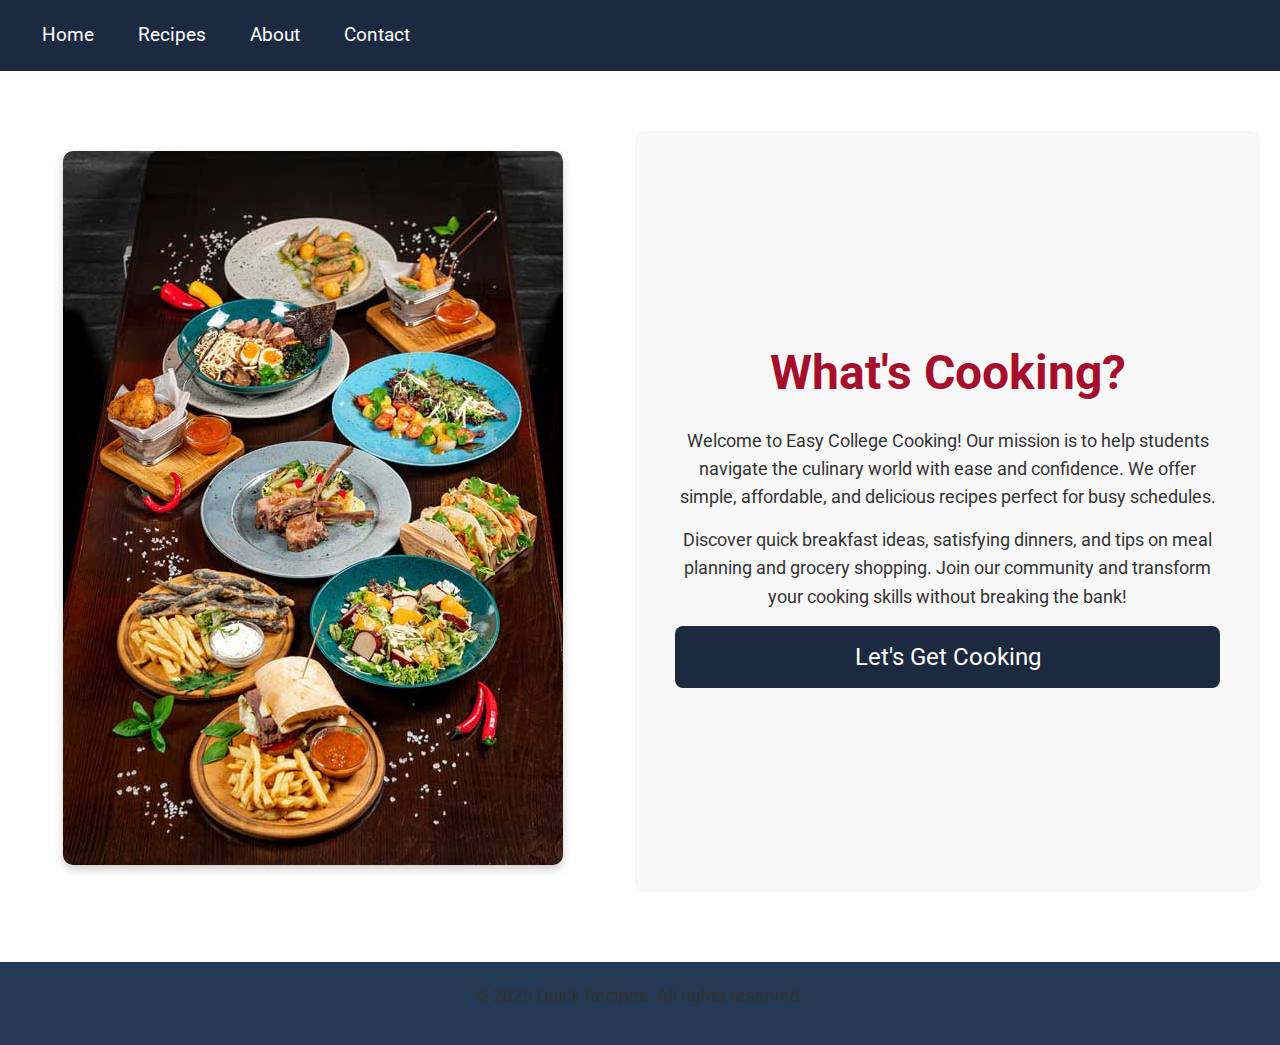
==== quickcrecipes-main/quickcrecipes-main/index.html @ 85bd6a0a "forms page" ====
<!DOCTYPE html>
<html lang="en">
<head>
    <meta charset="UTF-8">
    <meta name="viewport" content="width=device-width, initial-scale=1.0">
    <title>QuickRecipes | Home</title>
    <link rel="stylesheet" href="styles/styles.css">
</head>
<body>
    <!-- Navigation will be injected here -->
    <header></header>

    <main>
        <div class="container">
            <section id="recipes" class="left-column">
                <img src="images/hero.jpg" alt="A delicious meal representing home cooking">
            </section>
            <section class="right-column">
                <h2>What's Cooking?</h2>
                <p>
                    Welcome to Easy College Cooking! Our mission is to help students navigate the culinary world with ease and confidence. We offer simple, affordable, and delicious recipes perfect for busy schedules.
                </p>
                <p>
                    Discover quick breakfast ideas, satisfying dinners, and tips on meal planning and grocery shopping. Join our community and transform your cooking skills without breaking the bank!
                </p>
                <a class="button" href="recipes.html">Let's Get Cooking</a>
            </section>
        </div>
    </main>

    <footer>
        <p>&copy; 2025 Quick Recipes. All rights reserved.</p>
    </footer>

    <!-- JavaScript Files (ensure they load after content) -->
    <script src="scripts/nav.js"></script> 
    <script src="scripts/app.js"></script>
</body>
</html>
---- quickcrecipes-main/quickcrecipes-main/styles/styles.css ----
@import 'home.css';
@import 'recipes.css';
@import 'global.css';
@import 'header.css';
@import 'footer.css';

/* Import Google Fonts */
@import url('https://fonts.googleapis.com/css2?family=Afacad+Flux&family=Roboto:wght@300;400;700&display=swap');

/* Root Variables */
:root {
    --primary-color: #1B2A3F;
    --secondary-color: #A60F2B;
    --background-color: #FFFFFF;
    --accent-color: #B31023;
    --accent2-color: #243954;
    --text-color: #333;
    --button-text: #fff;
}

/* Typography */
h1, h2 {
    font-family: 'Roboto', sans-serif;
    color: var(--primary-color);
}

h2 {
    font-size: 3rem;
    color: var(--secondary-color);
    margin-bottom: 15px;
}

p {
    font-size: 1.1rem;
    line-height: 1.6;
    margin-bottom: 15px;
    color: var(--text-color);
}
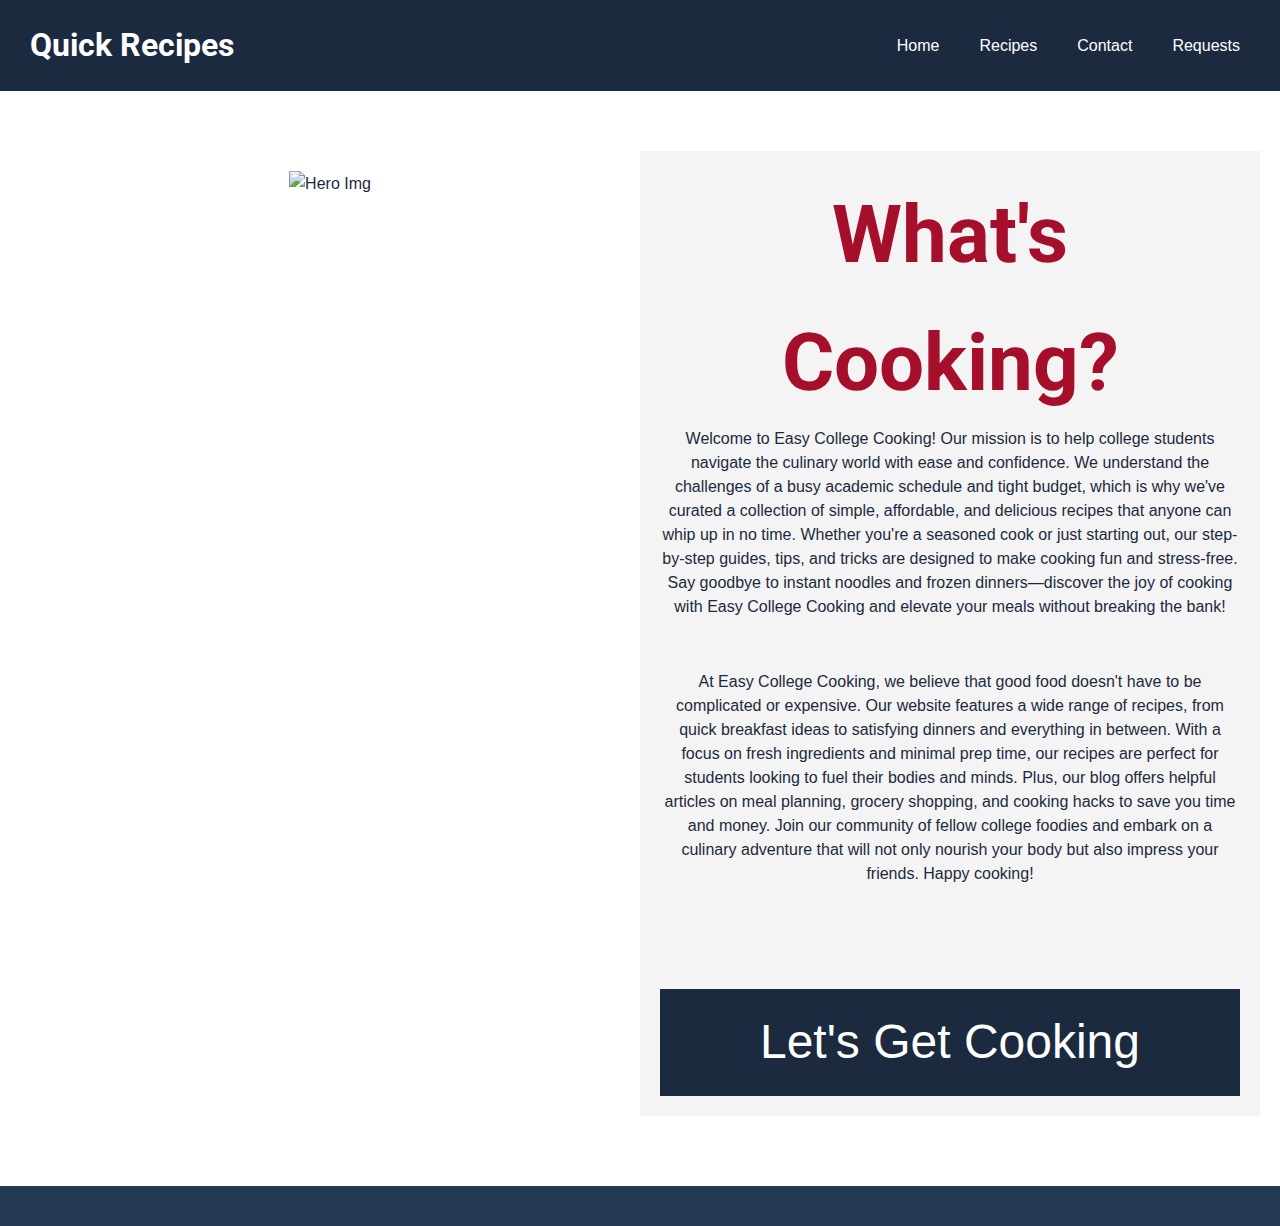
==== commit b0c08e98: "forms update-Js start" ====
--- a/quickcrecipes-main/quickcrecipes-main/index.html
+++ b/quickcrecipes-main/quickcrecipes-main/index.html
@@ -3,37 +3,52 @@
 <head>
     <meta charset="UTF-8">
     <meta name="viewport" content="width=device-width, initial-scale=1.0">
-    <title>QuickRecipes | Home</title>
+    <title>QuickRecipes</title>
     <link rel="stylesheet" href="styles/styles.css">
 </head>
 <body>
-    <!-- Navigation will be injected here -->
-    <header></header>
-
+    <header>
+        <div class="logo">
+            <h1>Quick Recipes</h1>
+        </div>
+        <nav>
+            <ul>
+                <li><a href="index.html">Home</a></li>
+                <li><a href="recipes.html">Recipes</a></li>
+                <li><a href="#contact">Contact</a></li>
+                <li><a href="form.html">Requests</a></li>
+            </ul>
+        </nav>
+    </header>
     <main>
         <div class="container">
             <section id="recipes" class="left-column">
-                <img src="images/hero.jpg" alt="A delicious meal representing home cooking">
+                <!--<h2>Quick College Recipes</h2>-->
+                <!--Replace with animated CSS Hover GIF later 9x16-->
+                <img src="images/AdobeStock_528296944.jpeg" alt="Hero Img">
             </section>
             <section class="right-column">
                 <h2>What's Cooking?</h2>
+                <!--AI Generated Copy. Replace Later if Needed-->
                 <p>
-                    Welcome to Easy College Cooking! Our mission is to help students navigate the culinary world with ease and confidence. We offer simple, affordable, and delicious recipes perfect for busy schedules.
+                    Welcome to Easy College Cooking! Our mission is to help college students navigate the culinary world with ease and confidence. We understand the challenges of a busy academic schedule and tight budget, which is why we've curated a collection of simple, affordable, and delicious recipes that anyone can whip up in no time. Whether you're a seasoned cook or just starting out, our step-by-step guides, tips, and tricks are designed to make cooking fun and stress-free. Say goodbye to instant noodles and frozen dinners—discover the joy of cooking with Easy College Cooking and elevate your meals without breaking the bank!
                 </p>
+                <br>
+                <br>
                 <p>
-                    Discover quick breakfast ideas, satisfying dinners, and tips on meal planning and grocery shopping. Join our community and transform your cooking skills without breaking the bank!
+                    At Easy College Cooking, we believe that good food doesn't have to be complicated or expensive. Our website features a wide range of recipes, from quick breakfast ideas to satisfying dinners and everything in between. With a focus on fresh ingredients and minimal prep time, our recipes are perfect for students looking to fuel their bodies and minds. Plus, our blog offers helpful articles on meal planning, grocery shopping, and cooking hacks to save you time and money. Join our community of fellow college foodies and embark on a culinary adventure that will not only nourish your body but also impress your friends. Happy cooking!
                 </p>
+                <br>
+                <br>
+                <br>
+                <br>
                 <a class="button" href="recipes.html">Let's Get Cooking</a>
             </section>
         </div>
     </main>
+    <footer>
 
-    <footer>
-        <p>&copy; 2025 Quick Recipes. All rights reserved.</p>
     </footer>
-
-    <!-- JavaScript Files (ensure they load after content) -->
-    <script src="scripts/nav.js"></script> 
     <script src="scripts/app.js"></script>
 </body>
-</html>
+</html>--- a/quickcrecipes-main/quickcrecipes-main/styles/styles.css
+++ b/quickcrecipes-main/quickcrecipes-main/styles/styles.css
@@ -1,38 +1,154 @@
-@import 'home.css';
-@import 'recipes.css';
+@import 'variables.css';
 @import 'global.css';
 @import 'header.css';
 @import 'footer.css';
 
-/* Import Google Fonts */
-@import url('https://fonts.googleapis.com/css2?family=Afacad+Flux&family=Roboto:wght@300;400;700&display=swap');
 
-/* Root Variables */
+/*Font Roboto*/
+@import url('https://fonts.googleapis.com/css2?family=Afacad+Flux&family=Roboto:ital,wght@0,100..900;1,100..900&display=swap');
+
+/*Root*/
 :root {
     --primary-color: #1B2A3F;
     --secondary-color: #A60F2B;
     --background-color: #FFFFFF;
     --accent-color: #B31023;
     --accent2-color: #243954;
-    --text-color: #333;
-    --button-text: #fff;
 }
 
-/* Typography */
-h1, h2 {
-    font-family: 'Roboto', sans-serif;
+* {
+    margin: 0;
+    padding: 0;
+    box-sizing: border-box;
+}
+
+
+/* Main Section Styles */
+main {
+    margin-top: 40px;
+    padding: 20px;
+    text-align: center;
+}
+
+section#recipes {
+    margin-bottom: 40px;
+}
+
+#recipes h2 {
+    font-size: 2rem;
     color: var(--primary-color);
 }
 
+
+/*2 column logic*/
+body {
+    font-family: Arial, sans-serif;
+    margin: 0;
+    padding: 0;
+}
+
+.container {
+    display: flex;
+    flex-direction: row;
+    height: 100%;
+}
+
+.left-column, .right-column {
+    flex: 1;
+    padding: 20px;
+}
+
+.left-column img {
+    max-width: 100%;
+    height: auto;
+}
+
+.right-column {
+    display: flex;
+    flex-direction: column;
+    justify-content: center;
+    background-color: #f4f4f4;
+}
+
 h2 {
-    font-size: 3rem;
+    /*margin-bottom: 20px;**/
+    font-size: 5rem;
     color: var(--secondary-color);
-    margin-bottom: 15px;
 }
 
 p {
-    font-size: 1.1rem;
-    line-height: 1.6;
-    margin-bottom: 15px;
-    color: var(--text-color);
-}+    font-size: 16px;
+    line-height: 1.5;
+}
+
+
+/*UI-UX*/
+.button {
+    background-color: var(--primary-color); 
+    border: none;
+    color: white;
+    padding: 15px 32px;
+    text-align: center;
+    text-decoration: none;
+    display: inline-block;
+    font-size: 3em;
+  }
+  .button:hover{
+    font-size: 4em;
+    color: var(--accent-color);
+  }
+
+  /* Recipe Card Styling */
+.recipe-card {
+    background-color: var(--background-color);
+    border: 2px solid var(--accent2-color);
+    padding: 20px;
+    margin: 20px;
+    border-radius: 10px;
+    box-shadow: 2px 2px 10px rgba(0, 0, 0, 0.1);
+    text-align: left;
+}
+
+/* Recipe Title */
+.recipe-card h3 {
+    font-size: 1.8rem;
+    color: var(--primary-color);
+}
+
+/* Recipe Ingredients List */
+.recipe-card ul {
+    list-style-type: square;
+    padding-left: 20px;
+}
+
+/* Recipe Directions */
+.recipe-card ol {
+    list-style-type: decimal;
+    padding-left: 20px;
+}
+
+/* Ensure Recipes are Displayed in a Grid */
+#recipes-container {
+    display: flex;
+    flex-wrap: wrap;
+    gap: 15px;
+    justify-content: center;
+}
+
+/*.recipe-card {
+    border: 1px solid #ddd;
+    padding: 15px;
+    margin: 10px;
+    border-radius: 8px;
+    box-shadow: 2px 2px 8px rgba(0, 0, 0, 0.1);
+    background-color: #fff;
+    max-width: 400px;
+    text-align: center;
+}*/
+
+.recipe-image {
+    width: 100%;
+    height: auto;
+    border-radius: 5px;
+    margin-bottom: 10px;
+}
